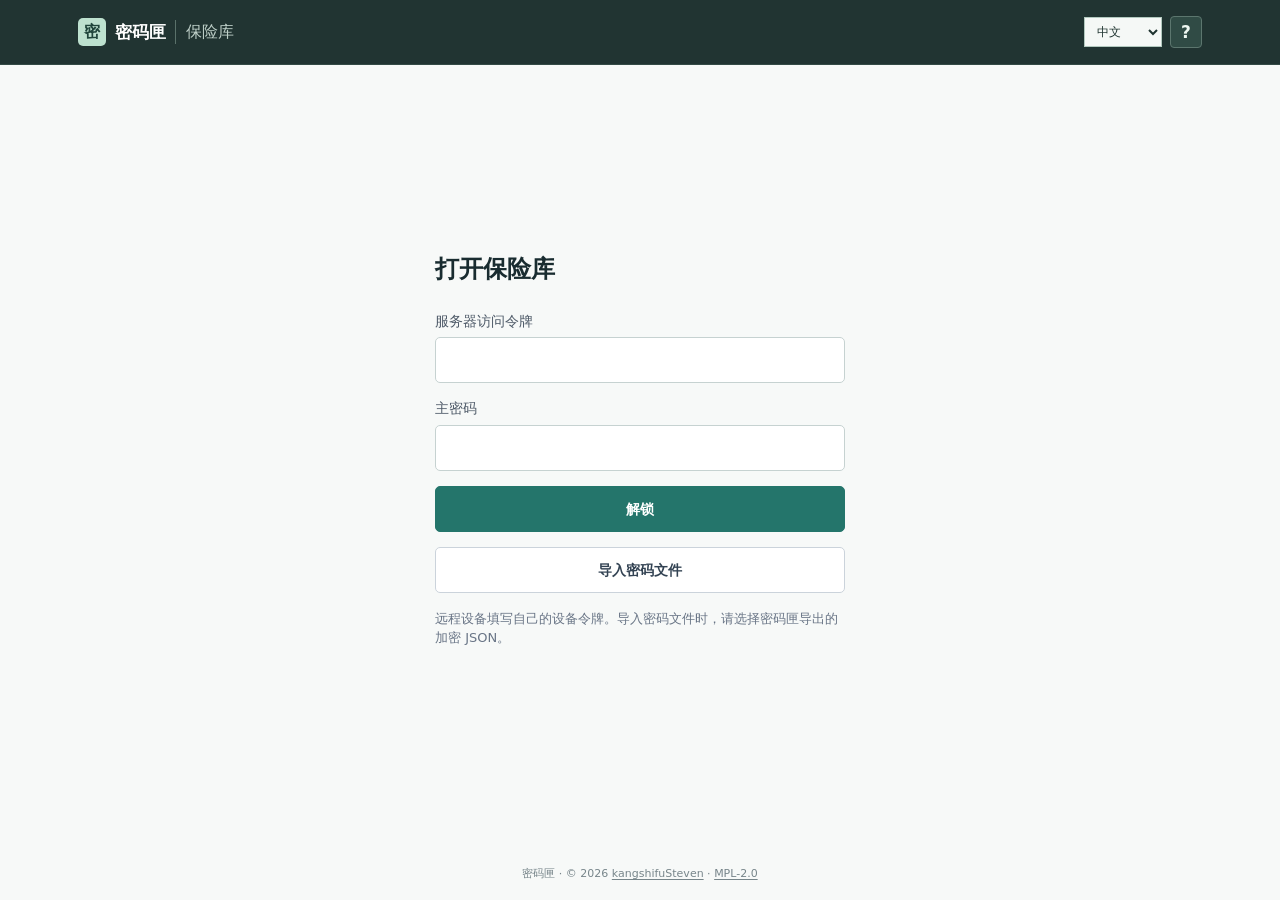
==== web/index.html @ 92ef32c1 "Initial release: Password Vault 0.1.0" ====
<!doctype html>
<html lang="zh-CN">
<head>
  <meta charset="utf-8">
  <meta name="viewport" content="width=device-width, initial-scale=1">
  <meta name="password-vault-web" content="true">
  <meta name="description" content="密码匣：本机优先的开源密码管理器，使用主密码加密账号，支持浏览器扩展、WSL/Linux 自托管和跨设备同步。">
  <meta name="keywords" content="密码管理器,密码匣,password manager,本机优先,自托管,浏览器扩展,WSL,跨设备同步">
  <meta name="author" content="kangshifuSteven">
  <meta name="theme-color" content="#1f766e">
  <meta property="og:title" content="密码匣 - 开源密码管理器">
  <meta property="og:description" content="主密码加密、本机保存、可选自托管同步的开源密码管理器。">
  <meta property="og:type" content="website">
  <title>密码匣｜开源密码管理器</title>
  <link rel="stylesheet" href="/web/style.css">
  <script defer src="/i18n.js"></script>
  <script defer src="/crypto.js"></script>
  <script defer src="/sync.js"></script>
  <script defer src="/web/app.js"></script>
</head>
<body>
  <header class="app-header">
    <div class="header-inner">
      <div class="brand"><strong>密码匣</strong><span>保险库</span></div>
      <div class="header-actions"><label class="language-control"><span class="sr-only">选择语言</span><select id="languageSelect" aria-label="选择语言"><option value="zh-CN">中文</option><option value="en">English</option></select></label><button id="guideButton" type="button" class="help-button" aria-label="使用指导" title="使用指导">?</button><button id="lockButton" type="button" class="plain-button" hidden>锁定</button></div>
    </div>
  </header>
  <main>
    <dialog id="guideDialog" class="guide-dialog" aria-labelledby="guideDialogTitle">
      <div class="guide-dialog-heading"><h2 id="guideDialogTitle">使用指导</h2><button id="guideClose" type="button" class="plain-button">关闭</button></div>
      <dl>
        <dt>打开保险库</dt><dd>本机输入主密码即可解锁；远程设备还需填写自己的设备令牌。</dd>
        <dt>导入密码文件</dt><dd>选择密码匣“备份”页导出的加密 JSON，不是浏览器导出的明文 CSV。已有账号时先核对；合并会保留服务器独有账号，覆盖会替换当前账号。</dd>
        <dt>同步</dt><dd>读取服务器最新账号。保存和删除账号后会自动写入服务器。</dd>
        <dt>下载密码文件</dt><dd>保存当前或历史版本的加密文件，打开仍需该版本的主密码。它不能用来重设忘记的主密码。</dd>
        <dt>恢复历史</dt><dd>把服务器账号恢复到所选版本；其他设备需要重新加入。</dd>
        <dt>设备</dt><dd>生成、撤销设备令牌；更换管理员令牌后本机扩展会重新配对。</dd>
      </dl>
    </dialog>
    <p id="notice" class="notice" role="status" aria-live="polite" hidden></p>
    <section id="loginView" class="login-view" aria-labelledby="loginTitle">
      <h1 id="loginTitle">打开保险库</h1>
      <form id="loginForm" class="form-stack">
        <label id="tokenLabel">服务器访问令牌<input id="token" type="password" autocomplete="off" required spellcheck="false"></label>
        <label>主密码<input id="masterPassword" type="password" autocomplete="current-password" required></label>
        <label id="clientPasswordLabel" hidden>导入文件的主密码（不同时填写）<input id="clientPassword" type="password" autocomplete="off"></label>
        <label id="confirmLabel" hidden>再次输入主密码<input id="masterConfirm" type="password" autocomplete="new-password"></label>
        <button id="loginButton" class="primary-button" type="submit">解锁</button>
        <input id="clientVaultFile" type="file" accept="application/json,.json" hidden>
        <button id="importClientButton" class="plain-button" type="button" title="选择密码匣导出的加密密码文件，不是浏览器 CSV">导入密码文件</button>
      </form>
      <p id="tokenHelp" class="small-note">远程设备填写自己的设备令牌。导入密码文件时，请选择密码匣导出的加密 JSON。</p>
      <section id="importReview" class="import-review" hidden aria-label="导入预览">
        <h2>核对导入内容</h2>
        <p id="importSummary"></p>
        <div id="importList" class="import-list"></div>
        <div class="import-choices">
          <label><input type="radio" name="importMode" value="merge" checked>合并并更新相同账号</label>
          <label><input type="radio" name="importMode" value="replace">用导入文件替换服务器上的全部账号</label>
        </div>
        <div class="review-actions">
          <button id="confirmImport" type="button" class="primary-button">确认导入</button>
          <button id="cancelImport" type="button" class="plain-button">暂不导入</button>
        </div>
      </section>
    </section>
    <section id="vaultView" class="vault-view" hidden aria-label="账号保险库">
      <nav class="vault-tabs" aria-label="保险库视图">
        <button id="accountsTab" type="button" aria-current="page">账号</button>
        <button id="historyTab" type="button">历史</button>
        <button id="devicesTab" type="button" hidden>设备</button>
      </nav>
      <section id="accountsView" aria-label="账号">
      <div class="vault-toolbar">
        <div class="vault-title"><h1>账号</h1><span id="entryCount" class="muted"></span></div>
        <div class="toolbar-actions">
          <button id="newButton" type="button" class="primary-button">添加账号</button>
          <details id="toolbarMenu" class="toolbar-menu">
            <summary aria-label="更多操作" title="更多操作">&#8943;</summary>
            <div class="toolbar-menu-items">
              <button id="refreshButton" type="button" title="读取服务器上的最新账号">同步</button>
              <button id="exportButton" type="button" title="下载当前账号的加密密码文件，打开仍需主密码">下载密码文件</button>
            </div>
          </details>
        </div>
      </div>
      <div class="workspace">
        <aside class="account-list" aria-label="账号列表">
          <label class="search-label"><span class="sr-only">搜索账号</span><input id="search" type="search" placeholder="搜索网站或账号" autocomplete="off"></label>
          <div id="entries" class="entries"></div>
        </aside>
        <section class="account-detail" aria-label="账号详情">
          <div id="emptyDetail" class="empty-detail">选择一个账号，或添加新账号</div>
          <form id="entryForm" class="entry-form" hidden>
            <div class="detail-heading">
              <button id="backButton" class="plain-button back-button" type="button">返回列表</button>
              <h2 id="detailTitle">账号</h2>
              <button id="deleteButton" class="danger-button" type="button">删除</button>
            </div>
            <div class="form-stack">
              <div class="kind-switch" role="group" aria-label="账号类型">
                <label><input type="radio" name="entryKind" value="site" checked><span>网站</span></label>
                <label><input type="radio" name="entryKind" value="app"><span>App</span></label>
              </div>
              <label>名称<input id="entryName" type="text" maxlength="100" autocomplete="off" required></label>
              <label><span id="entrySiteLabel">网站域名</span><input id="entrySite" type="text" inputmode="url" maxlength="253" autocomplete="off" placeholder="example.com" required></label>
              <label>用户名或邮箱<input id="entryUsername" type="text" maxlength="320" autocomplete="off" required></label>
              <label>密码
                <span class="password-row">
                  <input id="entryPassword" type="password" maxlength="1000" autocomplete="new-password" required>
                  <button id="showPassword" class="icon-button" type="button" aria-label="显示密码" title="显示密码">
                    <svg viewBox="0 0 24 24" fill="none" stroke="currentColor" stroke-width="2" stroke-linecap="round" stroke-linejoin="round" aria-hidden="true"><path d="M2.062 12.348a1 1 0 0 1 0-.696 10.75 10.75 0 0 1 19.876 0 1 1 0 0 1 0 .696 10.75 10.75 0 0 1-19.876 0"/><circle cx="12" cy="12" r="3"/></svg>
                  </button>
                </span>
              </label>
              <div class="field-actions">
                <button id="generateButton" type="button" class="plain-button">生成密码</button>
                <button id="copyButton" type="button" class="plain-button">复制密码</button>
              </div>
              <label class="checkbox-label"><input id="subdomains" type="checkbox">允许子域名匹配</label>
              <div class="save-row"><button id="saveButton" class="primary-button" type="submit">保存</button></div>
            </div>
          </form>
        </section>
      </div>
      </section>
      <section id="historyView" class="management-view" aria-label="历史版本" hidden>
        <div class="management-heading"><h1>历史版本</h1><button id="downloadCurrent" type="button" class="plain-button" title="保存当前账号的加密文件，打开仍需主密码">下载当前版本</button></div>
        <div id="historyList" class="management-list"></div>
        <div id="historyDetail" class="management-detail" hidden>
          <h2 id="historyTitle"></h2>
          <p id="historySummary" class="muted"></p>
          <button id="downloadSnapshot" type="button" class="plain-button" title="保存所选历史版本的加密文件，打开需该版本的主密码">下载此版本</button>
          <form id="restoreForm" class="management-form" hidden>
            <label>当前主密码<input id="restorePassword" type="password" autocomplete="current-password" required></label>
            <label class="checkbox-label"><input id="restoreConfirm" type="checkbox" required>已下载当前版本，并知晓其他设备需要重新加入</label>
            <button id="restoreButton" type="submit" class="danger-button">恢复此版本</button>
          </form>
        </div>
      </section>
      <section id="devicesView" class="management-view" aria-label="设备访问" hidden>
        <div class="management-heading"><h1>设备访问</h1><button id="rotateAdminToken" type="button" class="plain-button">更换管理员令牌</button></div>
        <form id="deviceForm" class="management-form">
          <label>新设备名称<input id="deviceName" type="text" maxlength="60" autocomplete="off" placeholder="例如：手机"></label>
          <button id="createDevice" type="submit" class="primary-button">生成设备令牌</button>
        </form>
        <div id="issuedDevice" class="issued-device" hidden>
          <label>新令牌仅显示这一次<input id="issuedToken" type="text" readonly spellcheck="false"></label>
          <button id="copyDeviceToken" type="button" class="plain-button">复制令牌</button>
        </div>
        <div id="deviceList" class="management-list"></div>
      </section>
    </section>
  </main>
  <footer class="app-footer">密码匣 · &copy; 2026 <a href="https://github.com/kangshifuSteven/password-vault" rel="noopener noreferrer">kangshifuSteven</a> · <a href="https://github.com/kangshifuSteven/password-vault/blob/main/LICENSE" rel="noopener noreferrer">MPL-2.0</a></footer>
</body>
</html>
---- web/style.css ----
:root { color-scheme: light; font-family: system-ui, -apple-system, "Segoe UI", sans-serif; color: #202733; background: #f7f9f8; line-height: 1.45; }
* { box-sizing: border-box; }
body { display: flex; flex-direction: column; min-width: 280px; min-height: 100vh; min-height: 100svh; margin: 0; }
button, input { font: inherit; }
button { cursor: pointer; }
[hidden] { display: none !important; }
.sr-only { position: absolute; width: 1px; height: 1px; padding: 0; margin: -1px; overflow: hidden; clip: rect(0, 0, 0, 0); white-space: nowrap; border: 0; }
.app-header { border-bottom: 1px solid #344b46; background: #213432; }
.header-inner { max-width: 1180px; min-height: 64px; margin: auto; padding: 0 28px; display: flex; align-items: center; justify-content: space-between; }
.header-actions { display: flex; align-items: center; gap:8px; }
.language-control { display:inline-flex; align-items:center; margin:0; }
.language-control select { width:auto; min-width:78px; padding:6px 8px; border-color:#b2c9bf; color:#1f3430; background:#f5f8f6; font-size:12px; }
.language-control option { color:#202733; background:#fff; }
.help-button { display:grid; place-items:center; width:32px; height:32px; padding:0; border:1px solid #5c766e; border-radius:4px; color:#eef7f1; background:#304b45; font-size:17px; font-weight:600; }
.help-button:hover { color:#fff; background:#3e6258; }
.guide-dialog { width:min(520px, calc(100% - 32px)); max-height:calc(100vh - 32px); overflow-y:auto; padding:20px; border:1px solid #dce3e6; border-radius:6px; color:#202733; background:#fff; box-shadow:0 18px 48px #20273333; }
.guide-dialog::backdrop { background:#1d2b35aa; }
.guide-dialog-heading { display:flex; align-items:center; justify-content:space-between; gap:12px; padding-bottom:12px; border-bottom:1px solid #e3e7eb; }
.guide-dialog dl { display:grid; gap:3px; margin:16px 0 0; }
.guide-dialog dt { font-size:13px; font-weight:650; }
.guide-dialog dd { margin:0 0 14px; color:#606c7b; font-size:13px; line-height:1.5; }
.brand { display: flex; align-items: center; gap: 9px; }
.brand::before { content: "密"; display: grid; place-items: center; width: 28px; height: 28px; border-radius: 5px; background: #bde1cf; color: #20463c; font-size: 16px; font-weight: 700; }
.brand strong { font-size: 17px; color: #fff; }
.brand span { padding-left: 10px; border-left: 1px solid #5a716a; color:#bfd0c9; }
.muted, .small-note { color: #697586; font-size: 13px; }
main { flex: 1; width: 100%; max-width: 1180px; margin: 0 auto; padding: 30px 28px 40px; }
main:has(#vaultView:not([hidden])) { display:flex; flex-direction:column; max-width:none; padding:0; }
main:has(#vaultView:not([hidden])) .notice { margin:0; padding:10px 36px 10px 232px; border-left:0; border-bottom:1px solid #dce8e2; }
main:has(#loginView:not([hidden])) { display: flex; flex-direction: column; justify-content: center; }
main:has(#loginView.review-open) { justify-content: flex-start; }
.app-footer { width:100%; max-width:1180px; margin:0 auto; padding:8px 28px 18px; color:#77858a; font-size:11px; text-align:center; }
body:has(#vaultView:not([hidden])) .app-footer { display: none; }
.app-footer a { color:inherit; text-underline-offset:2px; }
.app-header #lockButton { border-color:#5c766e; color:#eef7f1; background:#304b45; }
.app-header #lockButton:hover { background:#3e6258; }
h1 { font-size: 20px; margin: 0; }
h2 { font-size: 17px; margin: 0; }
.notice { margin: 0 0 18px; padding: 10px 12px; border-left: 3px solid #24756b; background: #edf5f2; color: #205e56; font-size: 13px; }
.notice[data-tone="error"] { border-color: #ae5545; background: #fcf5f3; color: #923b2d; }
.login-view { width: min(100%, 410px); margin: 0 auto; }
.login-view.review-open { width: min(100%, 620px); }
.login-view h1 { margin-bottom: 24px; color: #192c30; font-size: 24px; }
.login-view label { font-size:14px; }
.login-view input:not([type="radio"]) { min-height:46px; }
.login-view .primary-button, .login-view .plain-button { min-height:46px; font-size:14px; }
.import-review { display: grid; gap: 16px; }
.import-review h2, .import-review p { margin: 0; }
.import-review p { color: #4e5a68; font-size: 13px; line-height: 1.5; }
.import-list { max-height: 260px; overflow-y: auto; border-block: 1px solid #e3e7eb; }
.import-row { display: flex; justify-content: space-between; gap: 12px; padding: 9px 2px; border-bottom: 1px solid #edf0f2; font-size: 13px; }
.import-row:last-child { border-bottom: 0; }
.import-row span { min-width: 0; overflow-wrap: anywhere; }
.import-row strong { flex: none; color: #24756b; font-size: 12px; }
.import-choices { display: grid; gap: 10px; }
.import-choices label { display: flex; align-items: flex-start; gap: 8px; font-weight: 400; line-height: 1.4; }
.import-choices input[type="radio"] { flex: 0 0 16px; width: 16px; height: 16px; min-height: 0; margin: 2px 0 0; padding: 0; accent-color: #24756b; }
.review-actions { display: flex; flex-wrap: wrap; gap: 8px; }
.review-actions button { flex: 1 1 150px; }
.small-note { line-height: 1.5; margin-top: 16px; }
.form-stack { display: grid; gap: 15px; }
.kind-switch { display: grid; grid-template-columns: repeat(2, 1fr); border: 1px solid #cbd3db; border-radius: 4px; overflow: hidden; }
.kind-switch label { display: block; font-size: 13px; cursor: pointer; }
.kind-switch label + label { border-left: 1px solid #cbd3db; }
.kind-switch input { position: absolute; opacity: 0; width: 1px; height: 1px; }
.kind-switch span { display: block; padding: 8px; text-align: center; }
.kind-switch input:checked + span { color: #205e56; background: #edf6f4; }
.kind-switch input:focus-visible + span { outline: 2px solid #24756b; outline-offset: -2px; }
label { display: grid; gap: 6px; font-size: 13px; font-weight: 500; color: #4e5a68; }
input:not([type="checkbox"]) { width: 100%; min-width: 0; min-height: 42px; border: 1px solid #c6d2d1; border-radius: 5px; padding: 9px 11px; background: #fff; color: #202733; font-weight: 400; outline: 0; }
.kind-switch input[type="radio"] { width: 1px; min-height: 0; height: 1px; padding: 0; border: 0; }
input:focus-visible, button:focus-visible { outline: 2px solid #24756b; outline-offset: 2px; }
.primary-button, .plain-button, .danger-button, .icon-button { border-radius: 5px; min-height: 38px; padding: 8px 12px; font-weight: 600; }
.primary-button { border: 1px solid #24756b; background: #24756b; color: #fff; }
.primary-button:hover { background: #1e6159; }
.plain-button { border: 1px solid #cbd3db; color: #334353; background: #fff; }
.plain-button:hover, .icon-button:hover { background: #f1f5f5; }
.danger-button { border: 1px solid #d9b1aa; color: #a14335; background: #fff; }
.danger-button:hover { background: #fcf4f2; }
.vault-view { flex:1; display:grid; grid-template-columns:196px minmax(0, 1fr); }
.vault-view > section { min-width:0; padding:30px 36px 46px; }
.vault-tabs { position:sticky; top:0; align-self:start; display:flex; flex-direction:column; gap:5px; min-height:calc(100svh - 64px); margin:0; padding:28px 12px; border:0; background:#213432; }
.vault-tabs button { width:100%; min-height:43px; padding:10px 14px; border:0; border-left:3px solid transparent; border-radius:4px; color:#c9d9d2; background:transparent; font-size:14px; font-weight:600; text-align:left; }
.vault-tabs button:hover { color:#fff; background:#2d4841; }
.vault-tabs button[aria-current="page"] { color:#fff; border-left-color:#a6dcc2; background:#34544a; }
.management-view { max-width:none; }
.management-heading { display: flex; align-items: center; justify-content: space-between; gap: 12px; margin-bottom: 16px; }
.management-heading h1 { min-width: 0; }
.management-list { border-top: 1px solid #e3e7eb; margin-top: 20px; }
.management-row { display: flex; align-items: center; justify-content: space-between; gap: 12px; min-height: 54px; padding: 9px 0; border-bottom: 1px solid #edf0f2; font-size: 13px; }
.management-row span { min-width: 0; overflow-wrap: anywhere; }
.management-row button { flex: none; }
.management-detail, .issued-device { display: grid; gap: 12px; margin-top: 20px; padding-top: 16px; border-top: 1px solid #e3e7eb; }
.management-detail p { margin: 0; color: #697586; font-size: 13px; }
.management-form { display: grid; gap: 12px; max-width: 440px; }
.management-form .primary-button { justify-self: start; }
.issued-device { max-width: 620px; }
.issued-device .plain-button { justify-self: start; }
.vault-toolbar { display: flex; align-items: center; justify-content: space-between; gap: 16px; margin-bottom: 18px; }
.vault-title { display: flex; align-items: baseline; gap: 12px; white-space: nowrap; }
.toolbar-actions { display: flex; flex-wrap: wrap; justify-content: flex-end; gap: 8px; }
.toolbar-menu { position: relative; }
.toolbar-menu summary { display: grid; place-items: center; width: 38px; height: 38px; border: 1px solid #cbd3db; border-radius: 5px; color: #334353; background: #fff; cursor: pointer; font-size: 22px; line-height: 1; list-style: none; }
.toolbar-menu summary::-webkit-details-marker { display: none; }
.toolbar-menu summary:hover, .toolbar-menu[open] summary { background: #f1f5f3; }
.toolbar-menu summary:focus-visible { outline: 2px solid #24756b; outline-offset: 2px; }
.toolbar-menu-items { position: absolute; z-index: 5; top: 44px; right: 0; display: grid; min-width: 160px; padding: 4px; border: 1px solid #dce5e2; border-radius: 6px; background: #fff; box-shadow: 0 12px 28px #142c2a1f; }
.toolbar-menu-items button { min-height: 38px; border: 0; border-radius: 4px; padding: 8px 10px; color: #334353; background: transparent; text-align: left; white-space: nowrap; }
.toolbar-menu-items button:hover { background: #edf4f1; }
.workspace { display: grid; grid-template-columns: minmax(270px, 320px) minmax(0, 1fr); min-height: 520px; border: 1px solid #dce5e2; border-radius: 6px; overflow: hidden; background: #fff; }
.account-list { border-right: 1px solid #e4ebe8; padding: 18px 14px; min-width: 0; background: #f9fbfa; }
.search-label { margin-bottom: 10px; }
.entries { max-height: 65vh; overflow-y: auto; }
.entry-button { display: grid; grid-template-columns: 36px minmax(0, 1fr); align-items: center; width: 100%; min-height: 58px; text-align: left; gap: 10px; padding: 10px 8px; border: 0; border-bottom: 1px solid #e8eeeb; border-radius: 0; background: transparent; color: #202733; }
.entry-button:hover { background: #f0f5f5; }
.entry-button[aria-current="true"] { background: #e9f3ef; border-left: 3px solid #24756b; padding-left: 5px; }
.entry-mark { display: grid; place-items: center; width: 34px; height: 34px; border-radius: 6px; background: #e0efeb; color: #205e56; font-size: 15px; font-weight: 700; }
.entry-mark[data-kind="app"] { background: #e8eef8; color: #385b84; }
.entry-copy { display: grid; gap: 2px; min-width: 0; }
.entry-copy strong { font-size: 13px; overflow-wrap: anywhere; }
.entry-copy span { color: #697586; font-size: 12px; overflow-wrap: anywhere; }
.account-detail { padding: 24px 28px 32px; min-width: 0; }
.empty-detail { color: #697586; padding: 60px 0; font-size: 14px; }
.entry-form { max-width: 700px; }
.entry-form .form-stack { grid-template-columns: repeat(2, minmax(0, 1fr)); gap: 13px 16px; }
.entry-form .form-stack > :nth-child(1), .entry-form .form-stack > :nth-child(2), .entry-form .form-stack > :nth-child(n+5) { grid-column: 1 / -1; }
.entry-form .kind-switch { max-width: 240px; }
.save-row button { min-width: 140px; }
.detail-heading { display: flex; align-items: center; justify-content: space-between; gap: 8px; margin-bottom: 18px; }
.detail-heading h2 { flex: 1; overflow-wrap: anywhere; }
.back-button { display: none; }
.password-row { display: flex; }
.password-row input { border-radius: 4px 0 0 4px; }
.icon-button { width: 42px; flex: 0 0 42px; display: grid; place-items: center; border: 1px solid #cbd3db; border-left: 0; border-radius: 0 4px 4px 0; color: #4e5a68; background: #fff; }
.icon-button svg { width: 18px; height: 18px; }
.field-actions { display: flex; gap: 8px; }
.checkbox-label { display: flex; align-items: center; gap: 8px; font-weight: 400; }
.checkbox-label input { width: 16px; height: 16px; accent-color: #24756b; }
@media (max-width: 700px) {
  :root { background: #fff; }
  .header-inner { padding: 0 16px; gap: 8px; }
  .brand { flex: none; gap: 7px; }
  .brand strong, #lockButton { white-space: nowrap; }
  .brand span { display: none; }
  .header-actions { gap: 6px; }
  #lockButton { min-height: 34px; padding: 5px 7px; }
  main { padding: 22px 16px 30px; }
  main:has(#vaultView:not([hidden])) { padding:0; }
  main:has(#vaultView:not([hidden])) .notice { padding:10px 16px; }
  main:has(#loginView:not([hidden])) { justify-content: flex-start; padding-top: clamp(54px, 12vh, 90px); }
  .vault-view { display:block; }
  .vault-view > section { padding:20px 16px 36px; }
  .vault-tabs { position:static; flex-direction:row; gap:24px; min-height:0; margin:0; padding:0 16px; border-bottom:1px solid #dce5e2; background:#fff; }
  .vault-tabs button { width:auto; min-height:48px; padding:12px 2px; border:0; border-bottom:2px solid transparent; border-radius:0; color:#62746d; background:transparent; font-size:13px; text-align:center; }
  .vault-tabs button:hover { color:#225d51; background:transparent; }
  .vault-tabs button[aria-current="page"] { color:#205e56; border-bottom-color:#24756b; background:transparent; }
  .vault-toolbar { display: grid; gap: 13px; }
  .toolbar-actions { display: flex; justify-content: flex-start; gap: 7px; }
  .toolbar-actions button { min-height: 38px; font-size: 12px; padding: 7px 8px; }
  .workspace { display: block; min-height: 0; border: 0; border-radius: 0; }
  .account-list { border: 0; padding: 14px 0; background: #fff; }
  .entries { max-height: none; }
  .account-detail { padding: 18px 0; }
  .entry-form .form-stack { grid-template-columns: minmax(0, 1fr); }
  .entry-form .form-stack > * { grid-column: 1 / -1; }
  .save-row { position: sticky; bottom: 0; z-index: 1; margin: 0 -16px; padding: 10px 16px; border-top: 1px solid #e3e7eb; background: #fff; box-shadow: 0 -4px 12px #20273312; }
  .save-row button { width: 100%; min-height: 42px; }
  .vault-view:not(.editor-open) .account-detail { display: none; }
  .vault-view.editor-open .account-list { display: none; }
  .vault-view.editor-open .vault-toolbar { display: none; }
  .back-button { display: inline-flex; align-items: center; }
  .detail-heading { margin-bottom: 18px; }
}
@media (max-width: 390px) {
  .vault-toolbar { flex-wrap: wrap; }
  .toolbar-actions { justify-content: flex-start; }
  .management-heading { align-items: flex-start; flex-wrap: wrap; }
}
@media (max-width: 350px) {
  .brand { flex: none; gap:5px; }
  .brand strong { font-size:16px; }
  .brand strong, #lockButton { white-space: nowrap; }
  .brand span { display: none; }
  .header-actions { flex: none; gap: 4px; }
  .language-control select { min-width: 60px; padding-inline:4px; }
  .help-button { width:28px; height:28px; }
  #lockButton { padding-inline:5px; }
  .header-inner { padding-inline: 12px; }
}
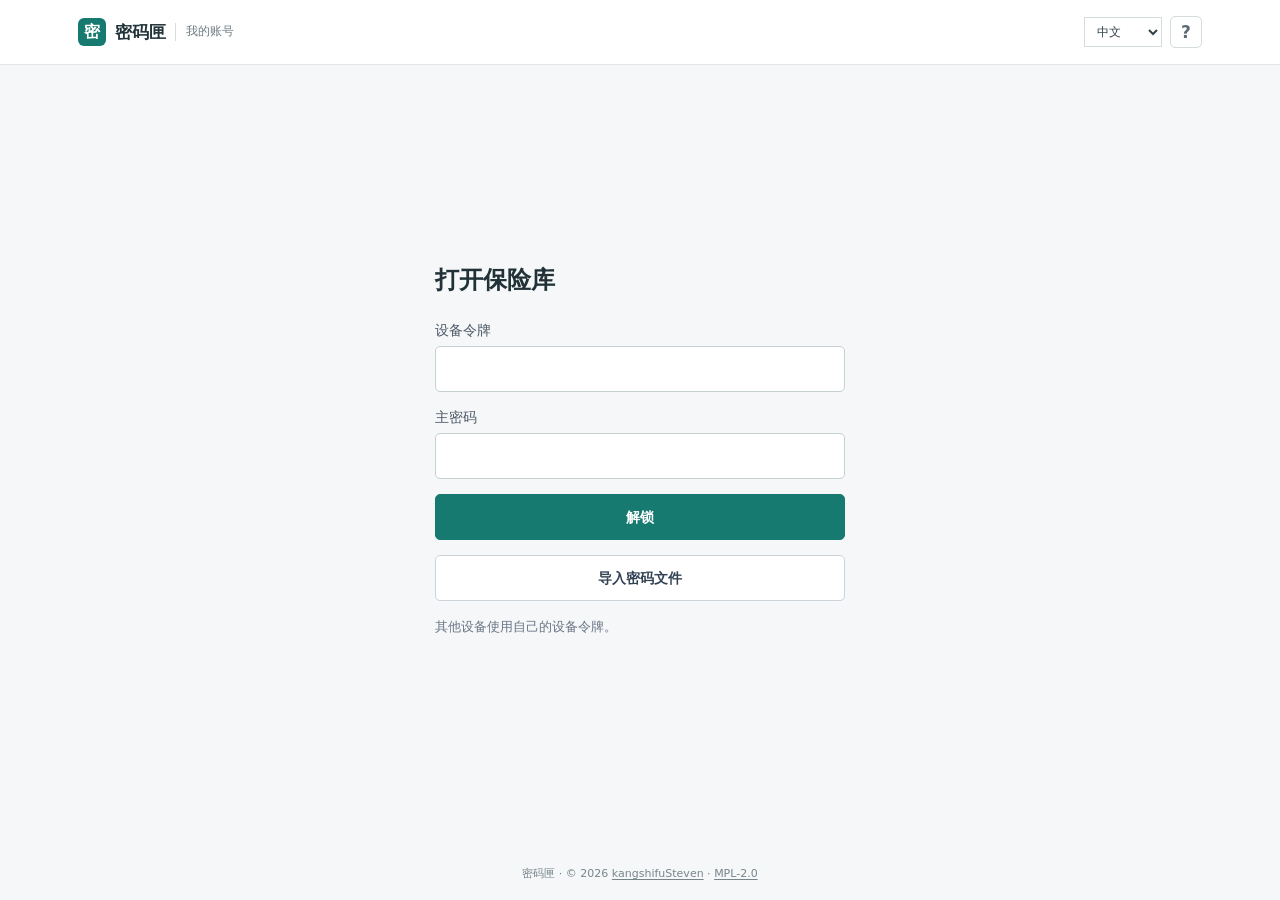
==== commit c3a12e35: "Refine temporary access and vault interfaces" ====
--- a/web/index.html
+++ b/web/index.html
@@ -21,7 +21,7 @@
 <body>
   <header class="app-header">
     <div class="header-inner">
-      <div class="brand"><strong>密码匣</strong><span>保险库</span></div>
+      <div class="brand"><strong>密码匣</strong><span>我的账号</span></div>
       <div class="header-actions"><label class="language-control"><span class="sr-only">选择语言</span><select id="languageSelect" aria-label="选择语言"><option value="zh-CN">中文</option><option value="en">English</option></select></label><button id="guideButton" type="button" class="help-button" aria-label="使用指导" title="使用指导">?</button><button id="lockButton" type="button" class="plain-button" hidden>锁定</button></div>
     </div>
   </header>
@@ -29,10 +29,10 @@
     <dialog id="guideDialog" class="guide-dialog" aria-labelledby="guideDialogTitle">
       <div class="guide-dialog-heading"><h2 id="guideDialogTitle">使用指导</h2><button id="guideClose" type="button" class="plain-button">关闭</button></div>
       <dl>
-        <dt>打开保险库</dt><dd>本机输入主密码即可解锁；远程设备还需填写自己的设备令牌。</dd>
-        <dt>导入密码文件</dt><dd>选择密码匣“备份”页导出的加密 JSON，不是浏览器导出的明文 CSV。已有账号时先核对；合并会保留服务器独有账号，覆盖会替换当前账号。</dd>
-        <dt>同步</dt><dd>读取服务器最新账号。保存和删除账号后会自动写入服务器。</dd>
-        <dt>下载密码文件</dt><dd>保存当前或历史版本的加密文件，打开仍需该版本的主密码。它不能用来重设忘记的主密码。</dd>
+        <dt>打开保险库</dt><dd>本机输入主密码；其他设备再输入对应的设备令牌。</dd>
+        <dt>导入密码文件</dt><dd>选择从密码匣导出的加密文件。先核对账号，再决定合并或替换。</dd>
+        <dt>同步</dt><dd>读取服务器上的最新账号；保存或删除后会自动同步。</dd>
+        <dt>下载密码文件</dt><dd>保存加密的账号副本。打开时仍需主密码；忘记主密码请用恢复备份。</dd>
         <dt>恢复历史</dt><dd>把服务器账号恢复到所选版本；其他设备需要重新加入。</dd>
         <dt>设备</dt><dd>生成、撤销设备令牌；更换管理员令牌后本机扩展会重新配对。</dd>
       </dl>
@@ -41,15 +41,15 @@
     <section id="loginView" class="login-view" aria-labelledby="loginTitle">
       <h1 id="loginTitle">打开保险库</h1>
       <form id="loginForm" class="form-stack">
-        <label id="tokenLabel">服务器访问令牌<input id="token" type="password" autocomplete="off" required spellcheck="false"></label>
+        <label id="tokenLabel">设备令牌<input id="token" type="password" autocomplete="off" required spellcheck="false"></label>
         <label>主密码<input id="masterPassword" type="password" autocomplete="current-password" required></label>
-        <label id="clientPasswordLabel" hidden>导入文件的主密码（不同时填写）<input id="clientPassword" type="password" autocomplete="off"></label>
+        <label id="clientPasswordLabel" hidden>密码文件的主密码（若不同于当前主密码）<input id="clientPassword" type="password" autocomplete="off"></label>
         <label id="confirmLabel" hidden>再次输入主密码<input id="masterConfirm" type="password" autocomplete="new-password"></label>
         <button id="loginButton" class="primary-button" type="submit">解锁</button>
         <input id="clientVaultFile" type="file" accept="application/json,.json" hidden>
         <button id="importClientButton" class="plain-button" type="button" title="选择密码匣导出的加密密码文件，不是浏览器 CSV">导入密码文件</button>
       </form>
-      <p id="tokenHelp" class="small-note">远程设备填写自己的设备令牌。导入密码文件时，请选择密码匣导出的加密 JSON。</p>
+      <p id="tokenHelp" class="small-note">其他设备使用自己的设备令牌。</p>
       <section id="importReview" class="import-review" hidden aria-label="导入预览">
         <h2>核对导入内容</h2>
         <p id="importSummary"></p>
@@ -93,9 +93,14 @@
           <div id="emptyDetail" class="empty-detail">选择一个账号，或添加新账号</div>
           <form id="entryForm" class="entry-form" hidden>
             <div class="detail-heading">
-              <button id="backButton" class="plain-button back-button" type="button">返回列表</button>
-              <h2 id="detailTitle">账号</h2>
-              <button id="deleteButton" class="danger-button" type="button">删除</button>
+              <div class="detail-title-row">
+                <button id="backButton" class="plain-button back-button" type="button">返回列表</button>
+                <h2 id="detailTitle">账号</h2>
+              </div>
+              <div class="detail-actions">
+                <button id="visitSiteButton" class="plain-button" type="button" hidden>打开网站</button>
+                <button id="deleteButton" class="danger-button" type="button">删除</button>
+              </div>
             </div>
             <div class="form-stack">
               <div class="kind-switch" role="group" aria-label="账号类型">
--- a/web/style.css
+++ b/web/style.css
@@ -1,18 +1,18 @@
-:root { color-scheme: light; font-family: system-ui, -apple-system, "Segoe UI", sans-serif; color: #202733; background: #f7f9f8; line-height: 1.45; }
+:root { color-scheme: light; font-family: system-ui, -apple-system, "Segoe UI", sans-serif; color: #253039; background: #f5f7f8; line-height: 1.45; }
 * { box-sizing: border-box; }
 body { display: flex; flex-direction: column; min-width: 280px; min-height: 100vh; min-height: 100svh; margin: 0; }
 button, input { font: inherit; }
 button { cursor: pointer; }
 [hidden] { display: none !important; }
 .sr-only { position: absolute; width: 1px; height: 1px; padding: 0; margin: -1px; overflow: hidden; clip: rect(0, 0, 0, 0); white-space: nowrap; border: 0; }
-.app-header { border-bottom: 1px solid #344b46; background: #213432; }
+.app-header { border-bottom: 1px solid #e0e6e5; background: #fff; }
 .header-inner { max-width: 1180px; min-height: 64px; margin: auto; padding: 0 28px; display: flex; align-items: center; justify-content: space-between; }
 .header-actions { display: flex; align-items: center; gap:8px; }
 .language-control { display:inline-flex; align-items:center; margin:0; }
-.language-control select { width:auto; min-width:78px; padding:6px 8px; border-color:#b2c9bf; color:#1f3430; background:#f5f8f6; font-size:12px; }
+.language-control select { width:auto; min-width:78px; padding:6px 8px; border-color:#d5dddc; color:#314149; background:#fff; font-size:12px; }
 .language-control option { color:#202733; background:#fff; }
-.help-button { display:grid; place-items:center; width:32px; height:32px; padding:0; border:1px solid #5c766e; border-radius:4px; color:#eef7f1; background:#304b45; font-size:17px; font-weight:600; }
-.help-button:hover { color:#fff; background:#3e6258; }
+.help-button { display:grid; place-items:center; width:32px; height:32px; padding:0; border:1px solid #d5dddc; border-radius:5px; color:#5d6c74; background:#fff; font-size:17px; font-weight:600; }
+.help-button:hover { color:#177a70; background:#f0f7f5; }
 .guide-dialog { width:min(520px, calc(100% - 32px)); max-height:calc(100vh - 32px); overflow-y:auto; padding:20px; border:1px solid #dce3e6; border-radius:6px; color:#202733; background:#fff; box-shadow:0 18px 48px #20273333; }
 .guide-dialog::backdrop { background:#1d2b35aa; }
 .guide-dialog-heading { display:flex; align-items:center; justify-content:space-between; gap:12px; padding-bottom:12px; border-bottom:1px solid #e3e7eb; }
@@ -20,27 +20,27 @@
 .guide-dialog dt { font-size:13px; font-weight:650; }
 .guide-dialog dd { margin:0 0 14px; color:#606c7b; font-size:13px; line-height:1.5; }
 .brand { display: flex; align-items: center; gap: 9px; }
-.brand::before { content: "密"; display: grid; place-items: center; width: 28px; height: 28px; border-radius: 5px; background: #bde1cf; color: #20463c; font-size: 16px; font-weight: 700; }
-.brand strong { font-size: 17px; color: #fff; }
-.brand span { padding-left: 10px; border-left: 1px solid #5a716a; color:#bfd0c9; }
+.brand::before { content: "密"; display: grid; place-items: center; width: 28px; height: 28px; border-radius: 6px; background: #177a70; color: #fff; font-size: 16px; font-weight: 700; }
+.brand strong { font-size: 17px; color: #22343a; }
+.brand span { padding-left: 10px; border-left: 1px solid #d4dddc; color:#6d7c82; font-size:12px; }
 .muted, .small-note { color: #697586; font-size: 13px; }
 main { flex: 1; width: 100%; max-width: 1180px; margin: 0 auto; padding: 30px 28px 40px; }
 main:has(#vaultView:not([hidden])) { display:flex; flex-direction:column; max-width:none; padding:0; }
-main:has(#vaultView:not([hidden])) .notice { margin:0; padding:10px 36px 10px 232px; border-left:0; border-bottom:1px solid #dce8e2; }
+main:has(#vaultView:not([hidden])) .notice { margin:0; padding:10px max(28px, calc((100vw - 1180px) / 2)); border-left:0; border-bottom:1px solid #dce8e2; }
 main:has(#loginView:not([hidden])) { display: flex; flex-direction: column; justify-content: center; }
 main:has(#loginView.review-open) { justify-content: flex-start; }
 .app-footer { width:100%; max-width:1180px; margin:0 auto; padding:8px 28px 18px; color:#77858a; font-size:11px; text-align:center; }
 body:has(#vaultView:not([hidden])) .app-footer { display: none; }
 .app-footer a { color:inherit; text-underline-offset:2px; }
-.app-header #lockButton { border-color:#5c766e; color:#eef7f1; background:#304b45; }
-.app-header #lockButton:hover { background:#3e6258; }
+.app-header #lockButton { border-color:#d5dddc; color:#486069; background:#fff; }
+.app-header #lockButton:hover { color:#177a70; background:#f0f7f5; }
 h1 { font-size: 20px; margin: 0; }
 h2 { font-size: 17px; margin: 0; }
 .notice { margin: 0 0 18px; padding: 10px 12px; border-left: 3px solid #24756b; background: #edf5f2; color: #205e56; font-size: 13px; }
 .notice[data-tone="error"] { border-color: #ae5545; background: #fcf5f3; color: #923b2d; }
 .login-view { width: min(100%, 410px); margin: 0 auto; }
 .login-view.review-open { width: min(100%, 620px); }
-.login-view h1 { margin-bottom: 24px; color: #192c30; font-size: 24px; }
+.login-view h1 { margin-bottom: 22px; color: #203137; font-size: 24px; }
 .login-view label { font-size:14px; }
 .login-view input:not([type="radio"]) { min-height:46px; }
 .login-view .primary-button, .login-view .plain-button { min-height:46px; font-size:14px; }
@@ -71,18 +71,18 @@
 .kind-switch input[type="radio"] { width: 1px; min-height: 0; height: 1px; padding: 0; border: 0; }
 input:focus-visible, button:focus-visible { outline: 2px solid #24756b; outline-offset: 2px; }
 .primary-button, .plain-button, .danger-button, .icon-button { border-radius: 5px; min-height: 38px; padding: 8px 12px; font-weight: 600; }
-.primary-button { border: 1px solid #24756b; background: #24756b; color: #fff; }
-.primary-button:hover { background: #1e6159; }
+.primary-button { border: 1px solid #177a70; background: #177a70; color: #fff; }
+.primary-button:hover { background: #11675e; }
 .plain-button { border: 1px solid #cbd3db; color: #334353; background: #fff; }
 .plain-button:hover, .icon-button:hover { background: #f1f5f5; }
 .danger-button { border: 1px solid #d9b1aa; color: #a14335; background: #fff; }
 .danger-button:hover { background: #fcf4f2; }
-.vault-view { flex:1; display:grid; grid-template-columns:196px minmax(0, 1fr); }
-.vault-view > section { min-width:0; padding:30px 36px 46px; }
-.vault-tabs { position:sticky; top:0; align-self:start; display:flex; flex-direction:column; gap:5px; min-height:calc(100svh - 64px); margin:0; padding:28px 12px; border:0; background:#213432; }
-.vault-tabs button { width:100%; min-height:43px; padding:10px 14px; border:0; border-left:3px solid transparent; border-radius:4px; color:#c9d9d2; background:transparent; font-size:14px; font-weight:600; text-align:left; }
-.vault-tabs button:hover { color:#fff; background:#2d4841; }
-.vault-tabs button[aria-current="page"] { color:#fff; border-left-color:#a6dcc2; background:#34544a; }
+.vault-view { flex:1; display:flex; flex-direction:column; background:#fff; }
+.vault-view > section { width:100%; max-width:1180px; min-width:0; margin:0 auto; padding:26px 28px 46px; }
+.vault-tabs { display:flex; align-items:center; gap:28px; min-height:50px; margin:0; padding:0 max(28px, calc((100vw - 1180px) / 2)); border-bottom:1px solid #e3e8e7; background:#fff; }
+.vault-tabs button { align-self:stretch; min-width:52px; padding:0 2px; border:0; border-bottom:2px solid transparent; color:#627177; background:transparent; font-size:13px; font-weight:600; text-align:center; }
+.vault-tabs button:hover { color:#176f66; }
+.vault-tabs button[aria-current="page"] { color:#126a61; border-bottom-color:#177a70; }
 .management-view { max-width:none; }
 .management-heading { display: flex; align-items: center; justify-content: space-between; gap: 12px; margin-bottom: 16px; }
 .management-heading h1 { min-width: 0; }
@@ -107,14 +107,14 @@
 .toolbar-menu-items { position: absolute; z-index: 5; top: 44px; right: 0; display: grid; min-width: 160px; padding: 4px; border: 1px solid #dce5e2; border-radius: 6px; background: #fff; box-shadow: 0 12px 28px #142c2a1f; }
 .toolbar-menu-items button { min-height: 38px; border: 0; border-radius: 4px; padding: 8px 10px; color: #334353; background: transparent; text-align: left; white-space: nowrap; }
 .toolbar-menu-items button:hover { background: #edf4f1; }
-.workspace { display: grid; grid-template-columns: minmax(270px, 320px) minmax(0, 1fr); min-height: 520px; border: 1px solid #dce5e2; border-radius: 6px; overflow: hidden; background: #fff; }
-.account-list { border-right: 1px solid #e4ebe8; padding: 18px 14px; min-width: 0; background: #f9fbfa; }
+.workspace { display: grid; grid-template-columns: minmax(270px, 320px) minmax(0, 1fr); min-height: 520px; border-top: 1px solid #e4eae8; overflow: hidden; background: #fff; }
+.account-list { border-right: 1px solid #e4eae8; padding: 18px 14px; min-width: 0; background: #fafbfb; }
 .search-label { margin-bottom: 10px; }
 .entries { max-height: 65vh; overflow-y: auto; }
 .entry-button { display: grid; grid-template-columns: 36px minmax(0, 1fr); align-items: center; width: 100%; min-height: 58px; text-align: left; gap: 10px; padding: 10px 8px; border: 0; border-bottom: 1px solid #e8eeeb; border-radius: 0; background: transparent; color: #202733; }
 .entry-button:hover { background: #f0f5f5; }
-.entry-button[aria-current="true"] { background: #e9f3ef; border-left: 3px solid #24756b; padding-left: 5px; }
-.entry-mark { display: grid; place-items: center; width: 34px; height: 34px; border-radius: 6px; background: #e0efeb; color: #205e56; font-size: 15px; font-weight: 700; }
+.entry-button[aria-current="true"] { background: #e9f4f0; border-left: 3px solid #177a70; padding-left: 5px; }
+.entry-mark { display: grid; place-items: center; width: 34px; height: 34px; border-radius: 6px; background: #e4f0ec; color: #176d63; font-size: 15px; font-weight: 700; }
 .entry-mark[data-kind="app"] { background: #e8eef8; color: #385b84; }
 .entry-copy { display: grid; gap: 2px; min-width: 0; }
 .entry-copy strong { font-size: 13px; overflow-wrap: anywhere; }
@@ -126,8 +126,11 @@
 .entry-form .form-stack > :nth-child(1), .entry-form .form-stack > :nth-child(2), .entry-form .form-stack > :nth-child(n+5) { grid-column: 1 / -1; }
 .entry-form .kind-switch { max-width: 240px; }
 .save-row button { min-width: 140px; }
-.detail-heading { display: flex; align-items: center; justify-content: space-between; gap: 8px; margin-bottom: 18px; }
-.detail-heading h2 { flex: 1; overflow-wrap: anywhere; }
+.detail-heading { display: flex; align-items: center; justify-content: space-between; gap: 12px; margin-bottom: 18px; }
+.detail-title-row { display:flex; align-items:center; gap:10px; min-width:0; }
+.detail-heading h2 { min-width:0; overflow-wrap:anywhere; }
+.detail-actions { display:none; align-items:center; gap:8px; }
+.detail-actions:has(> button:not([hidden])) { display:flex; }
 .back-button { display: none; }
 .password-row { display: flex; }
 .password-row input { border-radius: 4px 0 0 4px; }
@@ -148,12 +151,9 @@
   main:has(#vaultView:not([hidden])) { padding:0; }
   main:has(#vaultView:not([hidden])) .notice { padding:10px 16px; }
   main:has(#loginView:not([hidden])) { justify-content: flex-start; padding-top: clamp(54px, 12vh, 90px); }
-  .vault-view { display:block; }
   .vault-view > section { padding:20px 16px 36px; }
-  .vault-tabs { position:static; flex-direction:row; gap:24px; min-height:0; margin:0; padding:0 16px; border-bottom:1px solid #dce5e2; background:#fff; }
-  .vault-tabs button { width:auto; min-height:48px; padding:12px 2px; border:0; border-bottom:2px solid transparent; border-radius:0; color:#62746d; background:transparent; font-size:13px; text-align:center; }
-  .vault-tabs button:hover { color:#225d51; background:transparent; }
-  .vault-tabs button[aria-current="page"] { color:#205e56; border-bottom-color:#24756b; background:transparent; }
+  .vault-tabs { gap:24px; min-height:48px; padding:0 16px; }
+  .vault-tabs button { min-height:48px; }
   .vault-toolbar { display: grid; gap: 13px; }
   .toolbar-actions { display: flex; justify-content: flex-start; gap: 7px; }
   .toolbar-actions button { min-height: 38px; font-size: 12px; padding: 7px 8px; }
@@ -169,7 +169,9 @@
   .vault-view.editor-open .account-list { display: none; }
   .vault-view.editor-open .vault-toolbar { display: none; }
   .back-button { display: inline-flex; align-items: center; }
-  .detail-heading { margin-bottom: 18px; }
+  .detail-heading { align-items:stretch; flex-direction:column; margin-bottom:18px; }
+  .detail-title-row { justify-content:space-between; }
+  .detail-actions { justify-content:space-between; }
 }
 @media (max-width: 390px) {
   .vault-toolbar { flex-wrap: wrap; }
